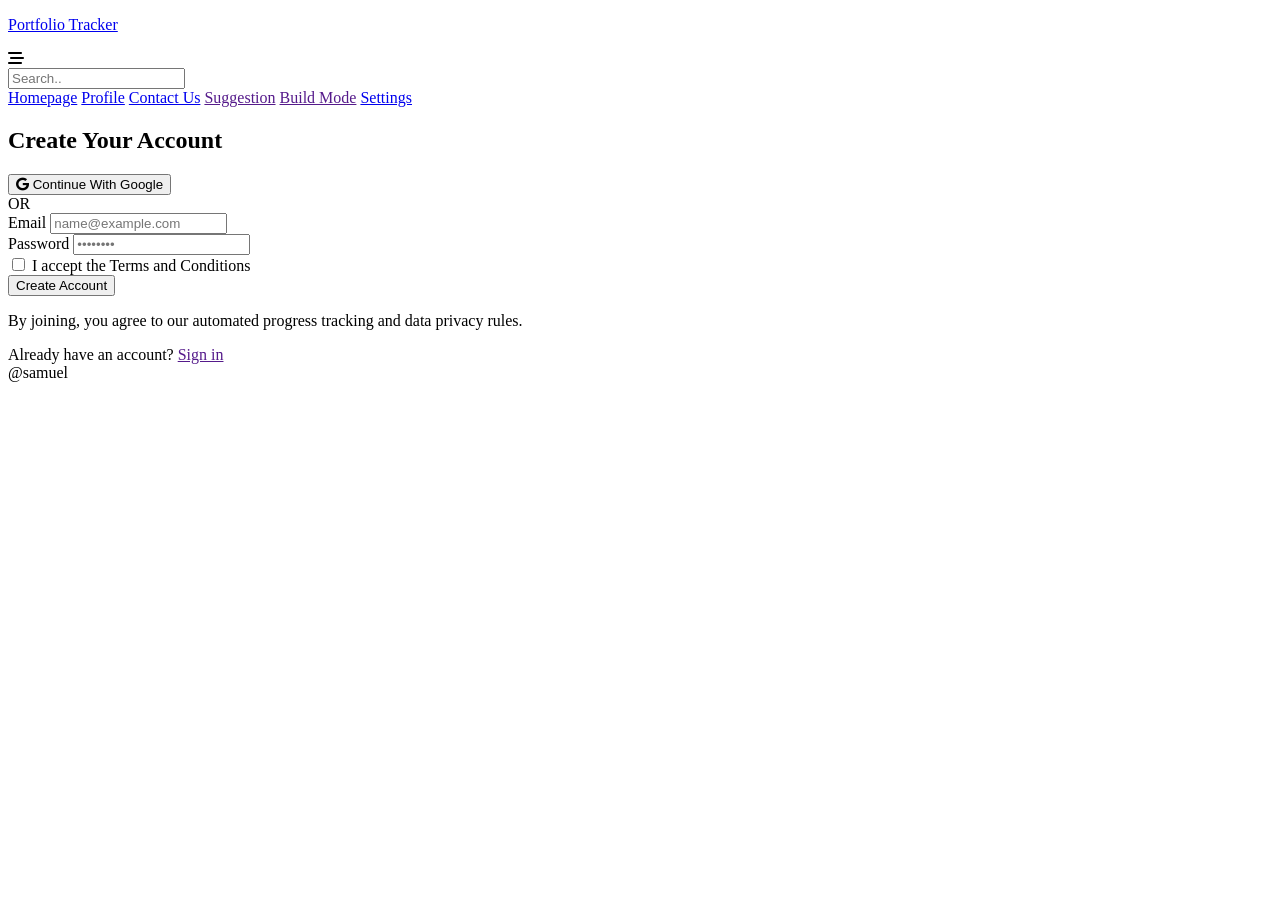
==== Profile-Page/profile.html @ 29e9e27d "Made changes" ====
<!DOCTYPE html>
<html lang="en">
<head>
    <meta charset="UTF-8">
    <meta name="viewport" content="width=device-width, initial-scale=1.0">
    <title>Profile</title>
    <link rel="stylesheet" href="style.css">
    <link rel="stylesheet" href="https://cdnjs.cloudflare.com/ajax/libs/font-awesome/6.5.1/css/all.min.css">
</head>
<body>
    <div class="container">
      <header>
        <div class="nav-bar">
            <div class="logo">
              <p> <a href="/Homepage/index.html">Portfolio Tracker</a></p>
            </div>
            <div id="nav-svg">
              <i class="fa-solid fa-bars-staggered"> </i>
            </div>

            <div class="search">
              <input type="text" placeholder="Search..">
            </div>
            <div class="nav-links">
              <nav>
                <a href="/homepage/index.html">Homepage</a>
                <a href="/Profile-Page/profile.html">Profile</a>
                <a href="/Contact-Page/contact.html">Contact Us</a>
                <a href="">Suggestion</a>
                <a href="">Build Mode</a>
                <a href="/Settings-Page/Setting.html">Settings</a>
              </nav>
            </div>
        </div>
      </header>

      <main class="profile-container">
  <section class="auth-card">
    <h2 class="profile-title">Create Your Account</h2>

    <div class="logs">
      <button class="google-btn">
        <i class="fa-brands fa-google"></i> Continue With Google
      </button>

      <div class="divider"><span>OR</span></div>

      <form id="signup-form">
        <div class="input-group">
          <label for="email">Email</label>
          <input type="email" id="email" placeholder="name@example.com" required>
        </div>

        <div class="input-group">
          <label for="password">Password</label>
          <input type="password" id="password" placeholder="••••••••" required>
        </div>

        <div class="checkbox-group">
          <input type="checkbox" id="terms">
          <label for="terms">I accept the <a>Terms and Conditions</a></label>
        </div>

        <button type="submit" class="pro-btn signup-btn">Create Account</button>
      </form>

      <p class="logs-info">
        By joining, you agree to our automated progress tracking and data privacy rules.
      </p>

      <div class="form-footer">
        Already have an account? <a href="">Sign in</a>
      </div>
    </div>
  </section>
  <footer>
    <span>@samuel</span>
  </footer>
</main>
    <script src="script.js"></script>
</body>
</html>
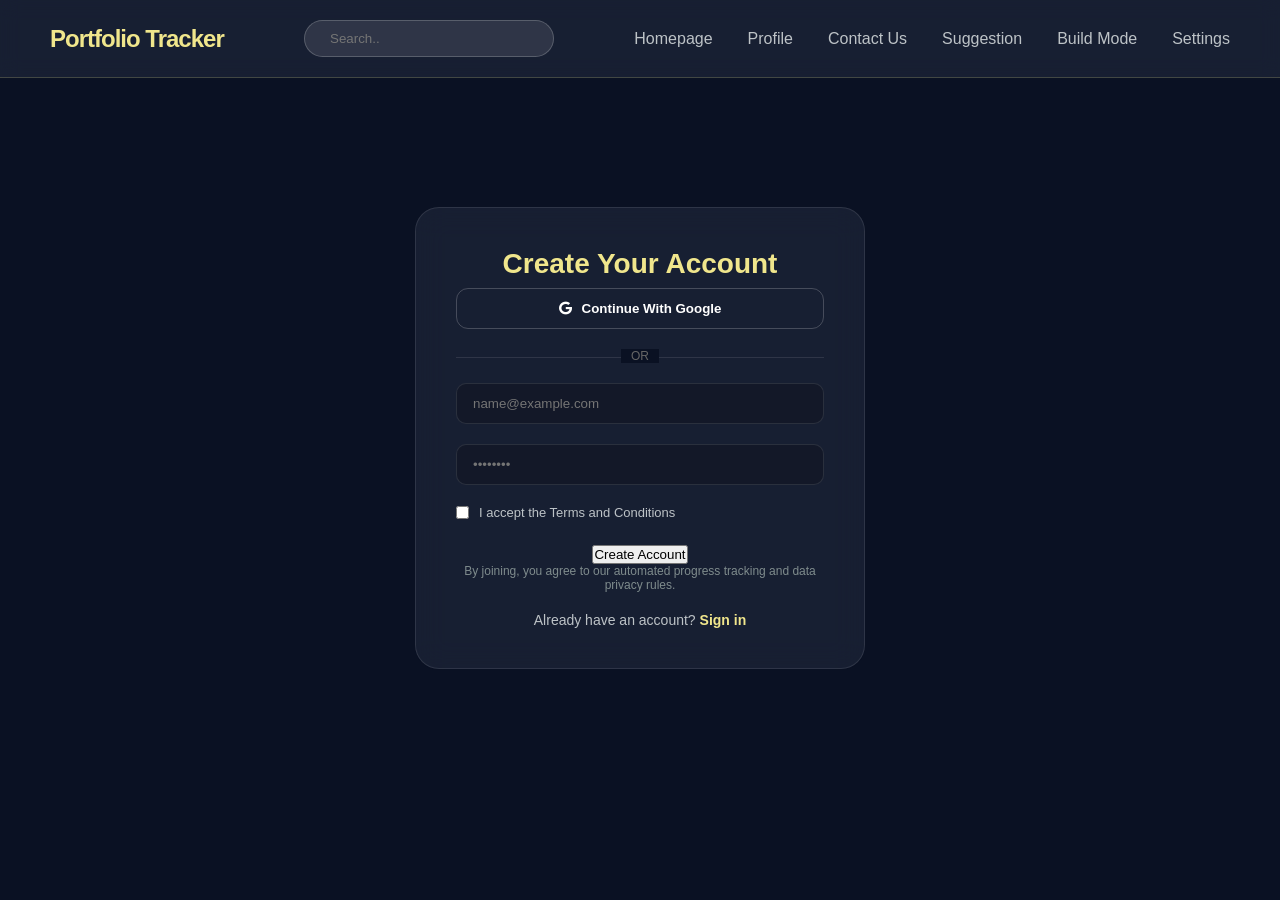
==== commit 1d8ea71c: "new profile" ====
--- a/Profile-Page/profile.html
+++ b/Profile-Page/profile.html
@@ -35,24 +35,24 @@
       </header>
 
       <main class="profile-container">
-  <section class="auth-card">
-    <h2 class="profile-title">Create Your Account</h2>
+       <section class="auth-card">
+         <h2 class="profile-title">Create Your Account</h2>
 
-    <div class="logs">
-      <button class="google-btn">
-        <i class="fa-brands fa-google"></i> Continue With Google
-      </button>
+        <div class="logs">
+          <button class="google-btn">
+            <i class="fa-brands fa-google"></i> Continue With Google
+          </button>
 
-      <div class="divider"><span>OR</span></div>
+          <div class="divider"><span>OR</span></div>
 
-      <form id="signup-form">
-        <div class="input-group">
-          <label for="email">Email</label>
-          <input type="email" id="email" placeholder="name@example.com" required>
-        </div>
+          <form id="signup-form">
+            <div class="input-group">
+              <label for="email"></label>
+              <input type="email" id="email" placeholder="name@example.com" required>
+            </div>
 
         <div class="input-group">
-          <label for="password">Password</label>
+          <label for="password"></label>
           <input type="password" id="password" placeholder="••••••••" required>
         </div>
 
@@ -61,22 +61,22 @@
           <label for="terms">I accept the <a>Terms and Conditions</a></label>
         </div>
 
-        <button type="submit" class="pro-btn signup-btn">Create Account</button>
-      </form>
+            <button type="submit" class="pro-btn">Create Account</button>
+          </form>
 
-      <p class="logs-info">
-        By joining, you agree to our automated progress tracking and data privacy rules.
-      </p>
+          <p class="logs-info">
+            By joining, you agree to our automated progress tracking and data privacy rules.
+          </p>
 
-      <div class="form-footer">
-        Already have an account? <a href="">Sign in</a>
-      </div>
-    </div>
-  </section>
-  <footer>
-    <span>@samuel</span>
-  </footer>
-</main>
+          <div class="form-footer">
+            Already have an account? <a href="">Sign in</a>
+          </div>
+              </div>
+            </section>
+            <footer>
+              
+            </footer>
+      </main>
     <script src="script.js"></script>
 </body>
 </html>
--- a/Profile-Page/style.css
+++ b/Profile-Page/style.css
@@ -0,0 +1,245 @@
+/* General Reset & Typography */
+* { 
+  padding: 0;
+  margin: 0;
+  box-sizing: border-box;
+  font-family: 'Inter', 'Segoe UI', Roboto, sans-serif;
+}
+
+body {
+  background-color: rgb(10, 17, 35); /* Deep Midnight Blue */
+  color: #fff;
+  overflow-x: hidden;
+}
+
+/* Navbar: Made it sleek and integrated */
+.nav-bar {
+  display: flex;
+  justify-content: space-between;
+  align-items: center;
+  background-color: rgba(149, 155, 181, 0.1); /* Transparent glass effect */
+  backdrop-filter: blur(10px);
+  padding: 20px 50px;
+  border-bottom: 1px solid rgba(240, 230, 140, 0.2);
+}
+
+.logo a {
+  text-decoration: none;
+  color: khaki;
+  font-size: 24px;
+  font-weight: 700;
+  letter-spacing: -1px;
+}
+.search input[type=text] {
+  background-color: rgba(255, 255, 255, 0.1);
+  border: 1px solid rgba(255, 255, 255, 0.2);
+  padding: 10px 25px;
+  border-radius: 20px;
+  color: white;
+  transition: 0.3s;
+  width: 250px;
+}
+
+.search input[type=text]:focus {
+  outline: none;
+  background-color: rgba(255, 255, 255, 0.2);
+  width: 300px;
+}
+
+
+.nav-links nav {
+  display: flex;
+  gap: 35px;
+}
+
+.nav-links a {
+  text-decoration: none;
+  color: #bdc3c7;
+  font-size: 16px;
+  font-weight: 500;
+  transition: 0.3s ease;
+}
+
+.nav-links a:hover {
+  color: khaki;
+}
+#nav-svg {
+  display: none;
+}
+
+/* .profile-container{
+  display: flex;
+  justify-content: center;
+  align-items: center;
+  background-color: rgba(240, 230, 140, 0.2);
+  width: 600px;
+  height: 500px;
+  text-align: center;
+  margin: 110px auto;
+  border-radius: 20px;
+}
+
+.profile-title{
+  color: khaki;
+  padding-bottom: 30px;
+}
+
+.google-btn{
+  padding: 20px;
+  border-radius: 11px;
+}
+
+.input-group{
+  padding: 10px;
+  border-radius: 11px;
+}
+
+#password{
+  padding: 15px;
+  border-radius: 11px;
+  text-align: center;
+}
+
+#email{
+  padding: 15px;
+  border-radius: 11px;
+  text-align: center;
+}
+
+.pro-btn{
+  padding: 15px;
+  border-radius: 11px;
+  text-align: center;
+  margin-bottom: 20px;
+  margin-top: 10px;
+}
+
+.form-footer a{
+  text-decoration: none;
+  color: white;
+} */
+
+/* Profile Page Specific Styles */
+.profile-container {
+  display: flex;
+  justify-content: center;
+  align-items: center;
+  min-height: 80vh;
+  padding: 40px 20px;
+}
+
+.auth-card {
+  background-color: rgba(149, 155, 181, 0.1);
+  backdrop-filter: blur(15px);
+  border: 1px solid rgba(255, 255, 255, 0.1);
+  border-radius: 24px;
+  padding: 40px;
+  width: 100%;
+  max-width: 450px;
+  text-align: center;
+}
+
+.profile-title {
+  color: khaki;
+  font-size: 28px;
+  margin-bottom: 8px;
+}
+
+.subtitle {
+  color: #bdc3c7;
+  font-size: 14px;
+  margin-bottom: 30px;
+}
+
+/* Google Button */
+.google-btn {
+  width: 100%;
+  padding: 12px;
+  border-radius: 12px;
+  border: 1px solid rgba(255, 255, 255, 0.2);
+  background: transparent;
+  color: white;
+  font-weight: 600;
+  cursor: pointer;
+  display: flex;
+  justify-content: center;
+  align-items: center;
+  gap: 10px;
+  transition: 0.3s;
+}
+
+.google-btn:hover {
+  background: rgba(255, 255, 255, 0.05);
+}
+
+/* Divider line */
+.divider {
+  margin: 25px 0;
+  border-bottom: 1px solid rgba(255, 255, 255, 0.1);
+  line-height: 0.1em;
+}
+
+.divider span {
+  background: rgb(10, 17, 35); /* Match body color */
+  padding: 0 10px;
+  color: #666;
+  font-size: 12px;
+}
+
+/* Form Layout */
+.input-group {
+  text-align: left;
+  margin-bottom: 20px;
+}
+
+.input-group label {
+  display: block;
+  font-size: 14px;
+  color: khaki;
+  margin-bottom: 8px;
+}
+
+.input-group input {
+  width: 100%;
+  padding: 12px 16px;
+  border-radius: 10px;
+  border: 1px solid rgba(255, 255, 255, 0.1);
+  background: rgba(0, 0, 0, 0.2);
+  color: white;
+  outline: none;
+}
+
+.input-group input:focus {
+  border-color: khaki;
+}
+
+.checkbox-group {
+  display: flex;
+  align-items: center;
+  gap: 10px;
+  font-size: 13px;
+  color: #bdc3c7;
+  margin-bottom: 25px;
+}
+
+.signup-btn {
+  width: 100%;
+  margin-bottom: 20px;
+}
+
+.logs-info {
+  font-size: 12px;
+  color: #7f8c8d;
+  margin-bottom: 20px;
+}
+
+.form-footer {
+  font-size: 14px;
+  color: #bdc3c7;
+}
+
+.form-footer a {
+  color: khaki;
+  text-decoration: none;
+  font-weight: bold;
+}
